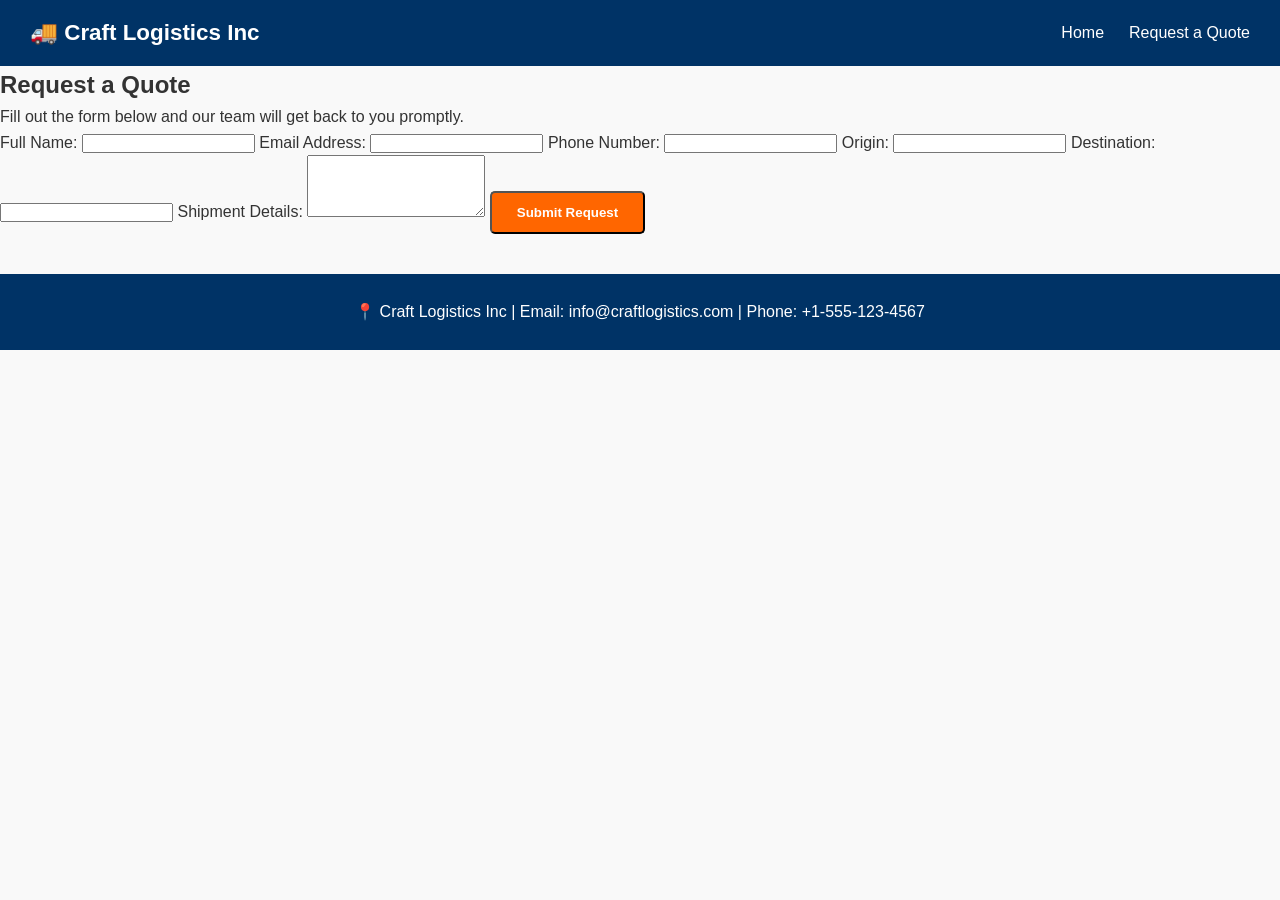
==== quote.html @ d5cdd505 "Initial commit" ====
<!DOCTYPE html>
<html lang="en">
<head>
  <meta charset="UTF-8">
  <meta name="viewport" content="width=device-width, initial-scale=1.0">
  <title>Request a Quote - Craft Logistics Inc</title>
  <link rel="stylesheet" href="styles.css">
</head>
<body>
  <header>
    <div class="logo">🚚 Craft Logistics Inc</div>
    <nav>
      <ul>
        <li><a href="index.html">Home</a></li>
        <li><a href="quote.html">Request a Quote</a></li>
      </ul>
    </nav>
  </header>

  <section class="quote-form">
    <h1>Request a Quote</h1>
    <p>Fill out the form below and our team will get back to you promptly.</p>
    <form action="https://usebasin.com/f/2ca71952ac1c" method="POST">
      <label for="name">Full Name:</label>
      <input type="text" id="name" name="name" required>

      <label for="email">Email Address:</label>
      <input type="email" id="email" name="email" required>

      <label for="phone">Phone Number:</label>
      <input type="tel" id="phone" name="phone">

      <label for="origin">Origin:</label>
      <input type="text" id="origin" name="origin" required>

      <label for="destination">Destination:</label>
      <input type="text" id="destination" name="destination" required>

      <label for="details">Shipment Details:</label>
      <textarea id="details" name="details" rows="4" required></textarea>

      <button type="submit" class="btn">Submit Request</button>
    </form>
  </section>

  <footer>
    <p>📍 Craft Logistics Inc | Email: info@craftlogistics.com | Phone: +1-555-123-4567</p>
  </footer>
</body>
</html>
---- styles.css ----
/* General Reset */
* {
  margin: 0;
  padding: 0;
  box-sizing: border-box;
}

body {
  font-family: 'Open Sans', Arial, sans-serif;
  background: #f9f9f9;
  color: #333;
  line-height: 1.6;
}

/* Header */
header {
  background: #003366;
  color: white;
  padding: 15px 30px;
  display: flex;
  justify-content: space-between;
  align-items: center;
  position: sticky;
  top: 0;
  z-index: 1000;
}

header .logo {
  display: flex;
  align-items: center;
  gap: 10px;
  font-size: 1.4em;
  font-weight: bold;
  font-family: 'Montserrat', sans-serif;
}

header .logo-img {
  width: 80px;
  height: auto;
}

/* Navigation */
nav ul {
  list-style: none;
  display: flex;
  gap: 25px;
}

nav a {
  color: white;
  text-decoration: none;
  font-weight: 500;
  transition: color 0.3s, border-bottom 0.3s;
}

nav a:hover {
  color: #ff6600;
}

nav a.active {
  border-bottom: 2px solid #ff6600;
}

/* Hero Section */
.hero {
  background: url('images/hero.jpg') center/cover no-repeat;
  height: 75vh;
  display: flex;
  align-items: center;
  justify-content: center;
  text-align: center;
  color: white;
  position: relative;
}

.hero::after {
  content: "";
  position: absolute;
  top: 0; left: 0;
  width: 100%; height: 100%;
  background: rgba(0,0,0,0.5);
}

.hero-text {
  position: relative;
  z-index: 1;
}

.hero-text h1 {
  font-size: 3.2em;
  margin-bottom: 15px;
  font-family: 'Montserrat', sans-serif;
  animation: fadeInDown 1s ease-in-out;
}

.hero-text p {
  font-size: 1.3em;
  margin-bottom: 25px;
}

@keyframes fadeInDown {
  from { opacity: 0; transform: translateY(-20px); }
  to { opacity: 1; transform: translateY(0); }
}

.btn {
  background: #ff6600;
  color: white;
  padding: 12px 25px;
  text-decoration: none;
  border-radius: 5px;
  font-weight: bold;
  transition: background 0.3s, transform 0.2s;
}

.btn:hover {
  background: #cc5200;
  transform: scale(1.05);
}

/* Services Section */
.services {
  padding: 60px 20px;
  background: white;
  text-align: center;
}

.services h2 {
  font-size: 2.2em;
  margin-bottom: 40px;
  color: #003366;
  font-family: 'Montserrat', sans-serif;
}

.service-grid {
  display: flex;
  justify-content: center;
  gap: 30px;
  flex-wrap: wrap;
}

.service-box {
  background: #f4f4f4;
  padding: 20px;
  border-radius: 8px;
  width: 280px;
  box-shadow: 0 4px 10px rgba(0,0,0,0.1);
  transition: transform 0.3s, box-shadow 0.3s, background 0.3s;
}

.service-box:hover {
  transform: translateY(-8px);
  box-shadow: 0 8px 16px rgba(0,0,0,0.2);
  background: linear-gradient(135deg, #f4f4f4, #e6f0ff);
}

.service-box img {
  width: 100%;
  border-radius: 5px;
  margin-bottom: 15px;
}

.service-box h3 {
  margin-bottom: 10px;
  color: #003366;
  font-family: 'Montserrat', sans-serif;
}

/* Footer */
footer {
  background: #003366;
  color: white;
  text-align: center;
  padding: 25px 20px;
  margin-top: 40px;
}

footer .contact-info {
  max-width: 600px;
  margin: auto;
  line-height: 1.8;
}

footer a {
  color: #ffcc00;
  text-decoration: none;
}

footer a:hover {
  text-decoration: underline;
}

.social-icons {
  margin-top: 15px;
}

.social-icons a {
  color: white;
  margin: 0 10px;
  font-size: 1.2em;
  transition: color 0.3s;
}

.social-icons a:hover {
  color: #ffcc00;
}

/* Responsive Design */
@media (max-width: 768px) {
  nav ul {
    flex-direction: column;
    gap: 15px;
  }
  .hero-text h1 {
    font-size: 2em;
  }
  .service-grid {
    flex-direction: column;
    align-items: center;
  }
}
.workflow {
  padding: 60px 20px;
  background: #f9f9f9;
  text-align: center;
}

.workflow h2 {
  font-size: 2.2em;
  margin-bottom: 40px;
  color: #003366;
  font-family: 'Montserrat', sans-serif;
}

.workflow-steps {
  display: flex;
  justify-content: center;
  gap: 30px;
  flex-wrap: wrap;
}

.step {
  background: white;
  padding: 25px;
  border-radius: 8px;
  width: 220px;
  box-shadow: 0 4px 10px rgba(0,0,0,0.1);
  transition: transform 0.3s, box-shadow 0.3s;
}

.step:hover {
  transform: translateY(-8px);
  box-shadow: 0 8px 16px rgba(0,0,0,0.2);
}

.step i {
  font-size: 2em;
  color: #ff6600;
  margin-bottom: 15px;
}

.step h3 {
  margin-bottom: 10px;
  color: #003366;
  font-family: 'Montserrat', sans-serif;
}
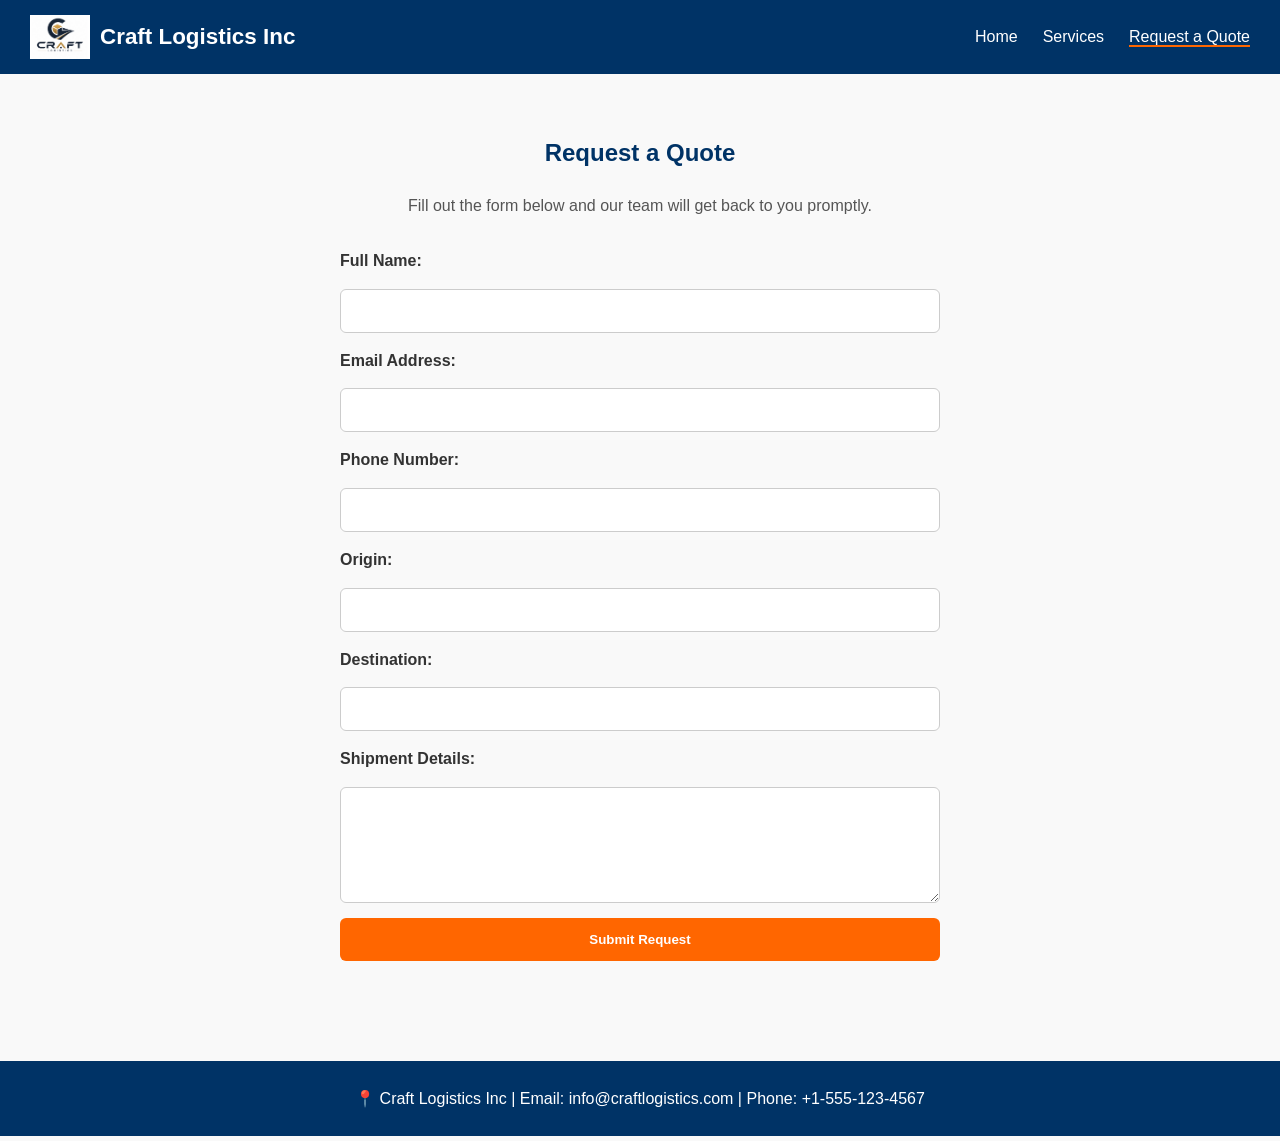
==== commit 2d7821a3: "Responsive Request a Quote form with logo and navigation link" ====
--- a/quote.html
+++ b/quote.html
@@ -8,39 +8,45 @@
 </head>
 <body>
   <header>
-    <div class="logo">🚚 Craft Logistics Inc</div>
+    <div class="logo">
+      <img src="images/logo.png" alt="Craft Logistics Logo" class="logo-img">
+      Craft Logistics Inc
+    </div>
     <nav>
       <ul>
         <li><a href="index.html">Home</a></li>
-        <li><a href="quote.html">Request a Quote</a></li>
+        <li><a href="services.html">Services</a></li>
+        <li><a href="quote.html" class="active">Request a Quote</a></li>
       </ul>
     </nav>
   </header>
 
   <section class="quote-form">
-    <h1>Request a Quote</h1>
-    <p>Fill out the form below and our team will get back to you promptly.</p>
-    <form action="https://usebasin.com/f/2ca71952ac1c" method="POST">
-      <label for="name">Full Name:</label>
-      <input type="text" id="name" name="name" required>
+    <div class="container">
+      <h1>Request a Quote</h1>
+      <p>Fill out the form below and our team will get back to you promptly.</p>
+      <form action="https://usebasin.com/f/2ca71952ac1c" method="POST">
+        <label for="name">Full Name:</label>
+        <input type="text" id="name" name="name" required>
 
-      <label for="email">Email Address:</label>
-      <input type="email" id="email" name="email" required>
+        <label for="email">Email Address:</label>
+        <input type="email" id="email" name="email" required>
 
-      <label for="phone">Phone Number:</label>
-      <input type="tel" id="phone" name="phone">
+        <label for="phone">Phone Number:</label>
+        <input type="tel" id="phone" name="phone">
 
-      <label for="origin">Origin:</label>
-      <input type="text" id="origin" name="origin" required>
+        <label for="origin">Origin:</label>
+        <input type="text" id="origin" name="origin" required>
 
-      <label for="destination">Destination:</label>
-      <input type="text" id="destination" name="destination" required>
+        <label for="destination">Destination:</label>
+        <input type="text" id="destination" name="destination" required>
 
-      <label for="details">Shipment Details:</label>
-      <textarea id="details" name="details" rows="4" required></textarea>
+        <label for="details">Shipment Details:</label>
+        <textarea id="details" name="details" rows="5" required></textarea>
 
-      <button type="submit" class="btn">Submit Request</button>
-    </form>
+        <button type="submit" class="btn">Submit Request</button>
+      </form>
+    </div>
   </section>
 
   <footer>
--- a/styles.css
+++ b/styles.css
@@ -35,7 +35,7 @@
 }
 
 header .logo-img {
-  width: 80px;
+  width: 60px;
   height: auto;
 }
 
@@ -61,109 +61,64 @@
   border-bottom: 2px solid #ff6600;
 }
 
-/* Hero Section */
-.hero {
-  background: url('images/hero.jpg') center/cover no-repeat;
-  height: 75vh;
-  display: flex;
-  align-items: center;
-  justify-content: center;
-  text-align: center;
-  color: white;
-  position: relative;
-}
-
-.hero::after {
-  content: "";
-  position: absolute;
-  top: 0; left: 0;
-  width: 100%; height: 100%;
-  background: rgba(0,0,0,0.5);
-}
-
-.hero-text {
-  position: relative;
-  z-index: 1;
-}
-
-.hero-text h1 {
-  font-size: 3.2em;
-  margin-bottom: 15px;
-  font-family: 'Montserrat', sans-serif;
-  animation: fadeInDown 1s ease-in-out;
-}
-
-.hero-text p {
-  font-size: 1.3em;
-  margin-bottom: 25px;
-}
-
-@keyframes fadeInDown {
-  from { opacity: 0; transform: translateY(-20px); }
-  to { opacity: 1; transform: translateY(0); }
-}
-
-.btn {
-  background: #ff6600;
-  color: white;
-  padding: 12px 25px;
-  text-decoration: none;
-  border-radius: 5px;
-  font-weight: bold;
-  transition: background 0.3s, transform 0.2s;
-}
-
-.btn:hover {
-  background: #cc5200;
-  transform: scale(1.05);
-}
-
-/* Services Section */
-.services {
+/* Quote Form Section */
+.quote-form {
   padding: 60px 20px;
-  background: white;
+  background: #f9f9f9;
   text-align: center;
 }
 
-.services h2 {
-  font-size: 2.2em;
-  margin-bottom: 40px;
+.quote-form .container {
+  max-width: 600px;
+  margin: 0 auto;
+  text-align: left;
+}
+
+.quote-form h1 {
+  text-align: center;
+  margin-bottom: 20px;
   color: #003366;
   font-family: 'Montserrat', sans-serif;
 }
 
-.service-grid {
-  display: flex;
-  justify-content: center;
-  gap: 30px;
-  flex-wrap: wrap;
+.quote-form p {
+  text-align: center;
+  margin-bottom: 30px;
+  color: #555;
 }
 
-.service-box {
-  background: #f4f4f4;
-  padding: 20px;
-  border-radius: 8px;
-  width: 280px;
-  box-shadow: 0 4px 10px rgba(0,0,0,0.1);
-  transition: transform 0.3s, box-shadow 0.3s, background 0.3s;
+.quote-form form {
+  display: flex;
+  flex-direction: column;
+  gap: 15px;
 }
 
-.service-box:hover {
-  transform: translateY(-8px);
-  box-shadow: 0 8px 16px rgba(0,0,0,0.2);
-  background: linear-gradient(135deg, #f4f4f4, #e6f0ff);
+.quote-form label {
+  font-weight: bold;
+  color: #333;
 }
 
-.service-box img {
-  width: 100%;
-  border-radius: 5px;
-  margin-bottom: 15px;
+.quote-form input,
+.quote-form textarea {
+  padding: 12px;
+  border: 1px solid #ccc;
+  border-radius: 6px;
+  font-size: 1rem;
 }
 
-.service-box h3 {
-  margin-bottom: 10px;
-  color: #003366;
-  font-family: 'Montserrat', sans-serif;
+.quote-form button {
+  background: #ff6600;
+  color: white;
+  padding: 14px;
+  border: none;
+  border-radius: 6px;
+  font-weight: bold;
+  cursor: pointer;
+  transition: background 0.3s;
+}
+
+.quote-form button:hover {
+  background: #cc5200;
 }
 
 /* Footer */
@@ -175,92 +130,19 @@
   margin-top: 40px;
 }
 
-footer .contact-info {
-  max-width: 600px;
-  margin: auto;
-  line-height: 1.8;
-}
-
-footer a {
-  color: #ffcc00;
-  text-decoration: none;
-}
-
-footer a:hover {
-  text-decoration: underline;
-}
-
-.social-icons {
-  margin-top: 15px;
-}
-
-.social-icons a {
-  color: white;
-  margin: 0 10px;
-  font-size: 1.2em;
-  transition: color 0.3s;
-}
-
-.social-icons a:hover {
-  color: #ffcc00;
-}
-
 /* Responsive Design */
 @media (max-width: 768px) {
   nav ul {
     flex-direction: column;
     gap: 15px;
   }
-  .hero-text h1 {
-    font-size: 2em;
+  .quote-form .container {
+    width: 100%;
+    padding: 0 10px;
   }
-  .service-grid {
-    flex-direction: column;
-    align-items: center;
+  .quote-form input,
+  .quote-form textarea,
+  .quote-form button {
+    font-size: 1.1rem;   /* larger touch-friendly fields */
   }
 }
-.workflow {
-  padding: 60px 20px;
-  background: #f9f9f9;
-  text-align: center;
-}
-
-.workflow h2 {
-  font-size: 2.2em;
-  margin-bottom: 40px;
-  color: #003366;
-  font-family: 'Montserrat', sans-serif;
-}
-
-.workflow-steps {
-  display: flex;
-  justify-content: center;
-  gap: 30px;
-  flex-wrap: wrap;
-}
-
-.step {
-  background: white;
-  padding: 25px;
-  border-radius: 8px;
-  width: 220px;
-  box-shadow: 0 4px 10px rgba(0,0,0,0.1);
-  transition: transform 0.3s, box-shadow 0.3s;
-}
-
-.step:hover {
-  transform: translateY(-8px);
-  box-shadow: 0 8px 16px rgba(0,0,0,0.2);
-}
-
-.step i {
-  font-size: 2em;
-  color: #ff6600;
-  margin-bottom: 15px;
-}
-
-.step h3 {
-  margin-bottom: 10px;
-  color: #003366;
-  font-family: 'Montserrat', sans-serif;
-}
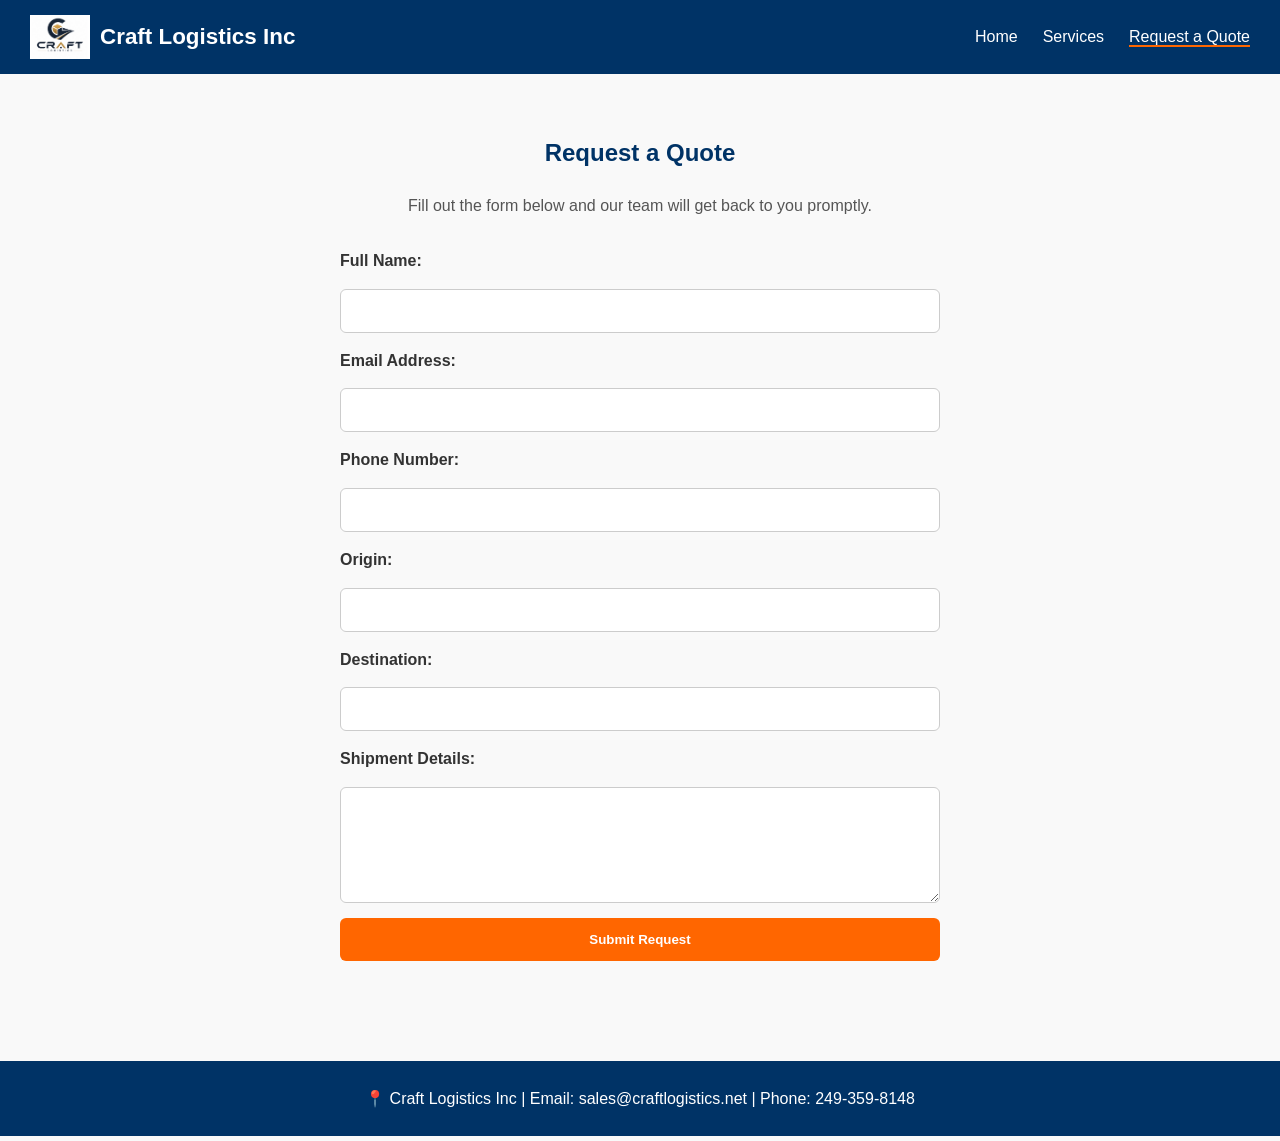
==== commit f2961ac4: "Restored services.html to root with updated content" ====
--- a/quote.html
+++ b/quote.html
@@ -50,7 +50,7 @@
   </section>
 
   <footer>
-    <p>📍 Craft Logistics Inc | Email: info@craftlogistics.com | Phone: +1-555-123-4567</p>
+    <p>📍 Craft Logistics Inc | Email: sales@craftlogistics.net | Phone: 249-359-8148</p>
   </footer>
 </body>
 </html>
--- a/styles.css
+++ b/styles.css
@@ -59,6 +59,162 @@
 
 nav a.active {
   border-bottom: 2px solid #ff6600;
+}
+
+/* Hero Section */
+.hero {
+  background: url('images/hero.jpg') center/cover no-repeat;
+  height: 80vh;
+  display: flex;
+  align-items: center;
+  justify-content: center;
+  text-align: center;
+  color: white;
+}
+
+.hero-text h1 {
+  font-size: 2.5rem;
+  font-family: 'Montserrat', sans-serif;
+}
+
+.hero-text p {
+  margin: 15px 0;
+  font-size: 1.2rem;
+}
+
+.hero-text .btn {
+  display: inline-block;
+  margin-top: 20px;
+  padding: 12px 25px;
+  background: #ff6600;
+  color: white;
+  border-radius: 6px;
+  text-decoration: none;
+  transition: background 0.3s;
+}
+
+.hero-text .btn:hover {
+  background: #cc5200;
+}
+
+/* About Section */
+#about {
+  padding: 60px 20px;
+  background: #fff;
+}
+
+#about .container {
+  max-width: 900px;
+  margin: 0 auto;
+}
+
+#about h2 {
+  text-align: center;
+  margin-bottom: 20px;
+  color: #003366;
+  font-family: 'Montserrat', sans-serif;
+}
+
+/* Services Section */
+.services {
+  padding: 60px 20px;
+  background: #f1f1f1;
+}
+
+.services h2 {
+  text-align: center;
+  margin-bottom: 40px;
+  color: #003366;
+  font-family: 'Montserrat', sans-serif;
+}
+
+/* Homepage services grid */
+.service-grid {
+  display: grid;
+  grid-template-columns: repeat(4, 1fr); /* 4 per row on desktop */
+  gap: 25px;
+}
+
+/* Services page grid */
+#services-page {
+  display: grid;
+  grid-template-columns: repeat(3, 1fr); /* 3 per row on desktop */
+  gap: 25px;
+}
+
+
+/* Service Box + Hover Effect */
+.service-box {
+  background: white;
+  padding: 20px;
+  border-radius: 8px;
+  text-align: center;
+  box-shadow: 0 2px 6px rgba(0,0,0,0.1);
+  transition: transform 0.3s, box-shadow 0.3s;
+}
+
+.service-box:hover {
+  transform: translateY(-5px);
+  box-shadow: 0 6px 12px rgba(0,0,0,0.15);
+}
+
+.service-box img {
+  width: 100%;
+  height: 150px;
+  object-fit: cover;
+  border-radius: 6px;
+  margin-bottom: 15px;
+  transition: transform 0.3s;
+}
+
+.service-box:hover img {
+  transform: scale(1.05);
+}
+
+.service-box h3 {
+  margin-bottom: 10px;
+  color: #003366;
+  transition: color 0.3s;
+}
+
+.service-box:hover h3 {
+  color: #ff6600; /* highlight title on hover */
+}
+
+/* Workflow Section */
+.workflow {
+  padding: 60px 20px;
+  background: #fff;
+}
+
+.workflow h2 {
+  text-align: center;
+  margin-bottom: 40px;
+  color: #003366;
+  font-family: 'Montserrat', sans-serif;
+}
+
+.workflow-steps {
+  display: flex;
+  flex-wrap: wrap;
+  justify-content: center;
+  gap: 30px;
+}
+
+.step {
+  flex: 1 1 200px;
+  text-align: center;
+}
+
+.step i {
+  font-size: 2.5rem;
+  color: #ff6600;
+  margin-bottom: 15px;
+}
+
+.step h3 {
+  margin-bottom: 10px;
+  color: #003366;
 }
 
 /* Quote Form Section */
@@ -130,19 +286,49 @@
   margin-top: 40px;
 }
 
+footer a {
+  color: #ff6600;
+  text-decoration: none;
+}
+
+footer .social-icons {
+  margin-top: 10px;
+}
+
+footer .social-icons a {
+  color: white;
+  margin: 0 10px;
+  font-size: 1.2rem;
+  transition: color 0.3s;
+}
+
+footer .social-icons a:hover {
+  color: #ff6600;
+}
+
 /* Responsive Design */
+@media (max-width: 992px) {
+  .service-grid,
+  #services-page {
+    grid-template-columns: repeat(2, 1fr); /* 2 per row on tablets */
+  }
+}
+
 @media (max-width: 768px) {
   nav ul {
     flex-direction: column;
     gap: 15px;
   }
+  .service-grid,
+  #services-page {
+    grid-template-columns: 1fr; /* 1 per row on mobile */
+  }
+  .workflow-steps {
+    flex-direction: column;
+    align-items: center;
+  }
   .quote-form .container {
     width: 100%;
     padding: 0 10px;
   }
-  .quote-form input,
-  .quote-form textarea,
-  .quote-form button {
-    font-size: 1.1rem;   /* larger touch-friendly fields */
-  }
-}
+}
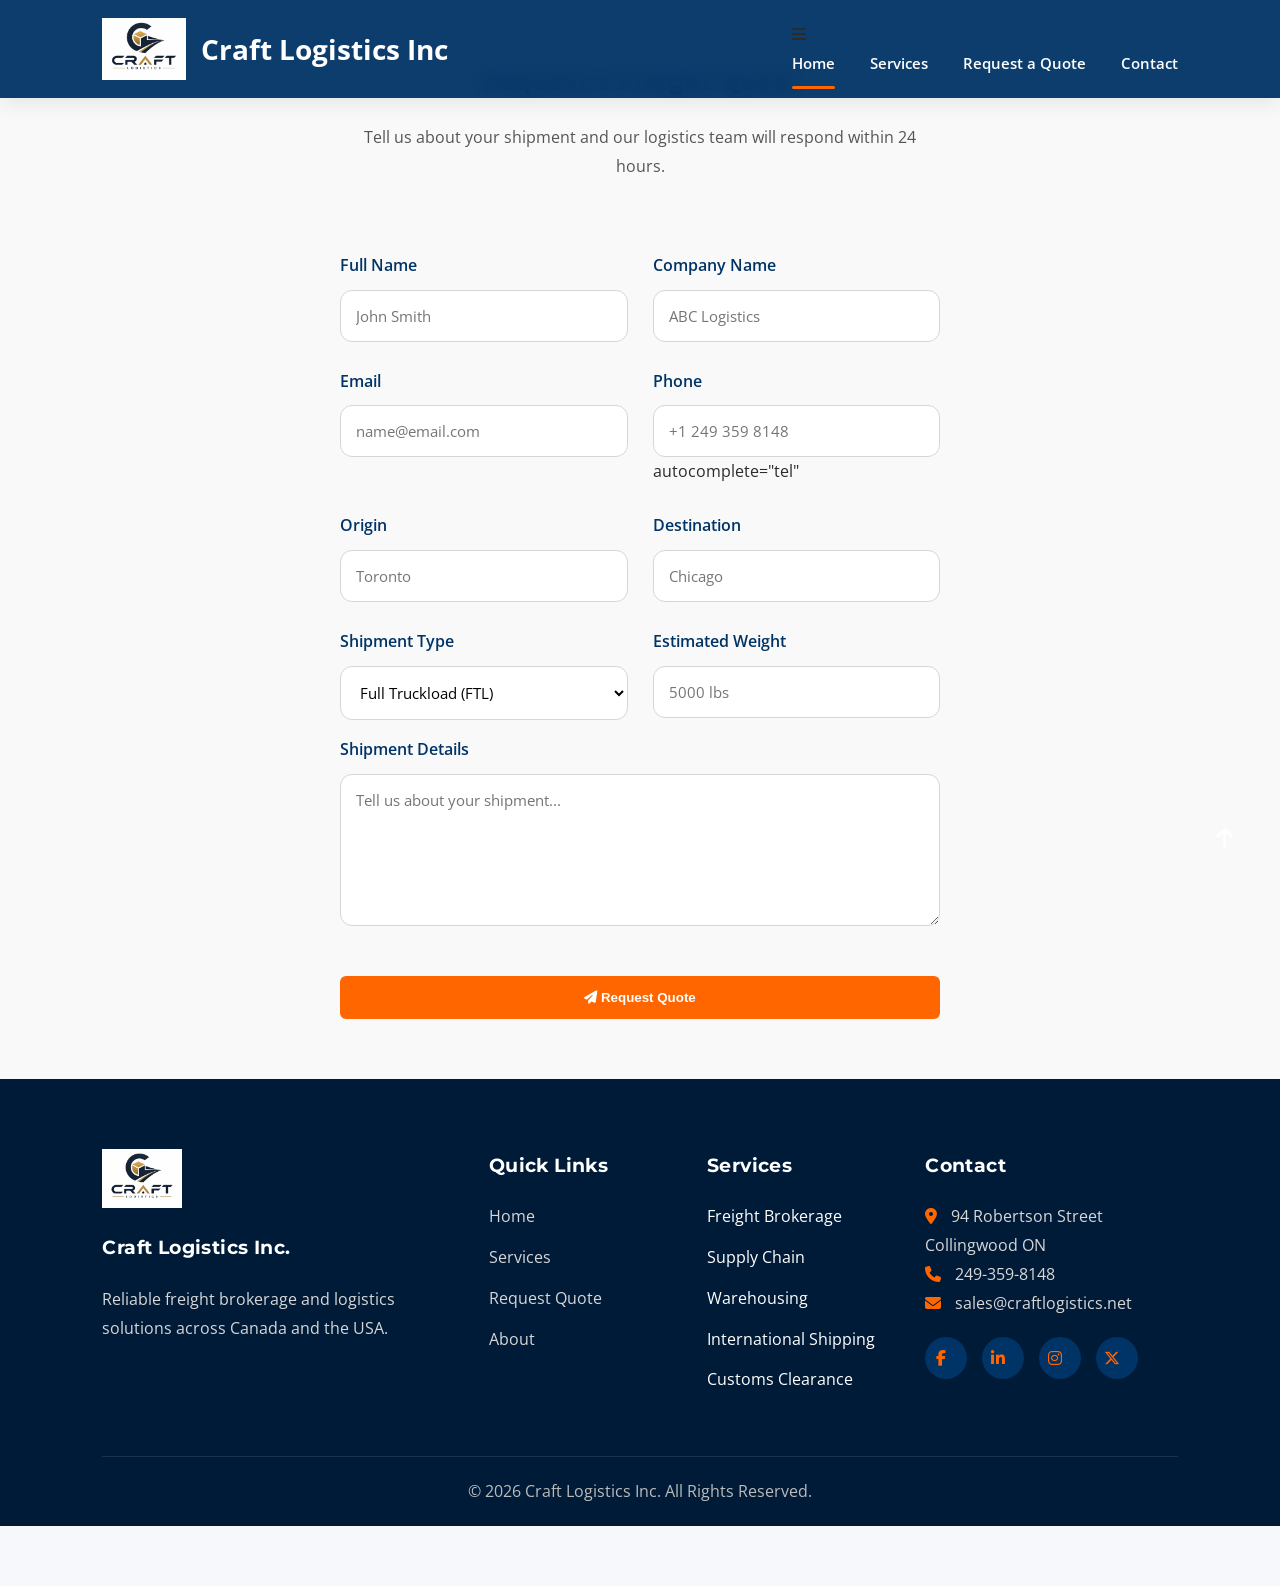
==== commit 950d6206: "Updated HTML/CSS files and added script.js for Craft Logistics website" ====
--- a/quote.html
+++ b/quote.html
@@ -1,56 +1,312 @@
 <!DOCTYPE html>
 <html lang="en">
 <head>
-  <meta charset="UTF-8">
-  <meta name="viewport" content="width=device-width, initial-scale=1.0">
-  <title>Request a Quote - Craft Logistics Inc</title>
-  <link rel="stylesheet" href="styles.css">
+
+<meta charset="UTF-8">
+
+<meta name="viewport" content="width=device-width, initial-scale=1.0">
+
+<title>Request a Quote | Craft Logistics Inc</title>
+
+<meta name="description" content="Request a freight quote from Craft Logistics Inc. Reliable freight brokerage across Canada and the USA.">
+
+<link rel="preconnect" href="https://fonts.googleapis.com">
+
+<link rel="preconnect" href="https://fonts.gstatic.com" crossorigin>
+
+<link href="https://fonts.googleapis.com/css2?family=Montserrat:wght@400;500;600;700;800&family=Open+Sans:wght@400;500;600&display=swap" rel="stylesheet">
+
+<link rel="stylesheet" href="https://cdnjs.cloudflare.com/ajax/libs/font-awesome/6.7.2/css/all.min.css">
+
+<link rel="stylesheet" href="https://unpkg.com/aos@2.3.4/dist/aos.css">
+
+<link rel="stylesheet" href="styles.css">
+
 </head>
 <body>
   <header>
-    <div class="logo">
-      <img src="images/logo.png" alt="Craft Logistics Logo" class="logo-img">
-      Craft Logistics Inc
+    <a href="index.html" class="logo">
+    <img src="images/logo.png"
+         alt="Craft Logistics Logo"
+         class="logo-img">
+
+    <span>Craft Logistics Inc</span>
+</a>
+    <nav>
+
+    <div class="menu-toggle">
+        <i class="fas fa-bars"></i>
     </div>
-    <nav>
-      <ul>
-        <li><a href="index.html">Home</a></li>
+
+    <ul class="nav-links">
+        <li><a href="index.html" class="active">Home</a></li>
         <li><a href="services.html">Services</a></li>
-        <li><a href="quote.html" class="active">Request a Quote</a></li>
-      </ul>
-    </nav>
+        <li><a href="quote.html">Request a Quote</a></li>
+        <li><a href="#contact">Contact</a></li>
+    </ul>
+
+</nav>
   </header>
-
-  <section class="quote-form">
-    <div class="container">
-      <h1>Request a Quote</h1>
-      <p>Fill out the form below and our team will get back to you promptly.</p>
-      <form action="https://usebasin.com/f/2ca71952ac1c" method="POST">
-        <label for="name">Full Name:</label>
-        <input type="text" id="name" name="name" required>
-
-        <label for="email">Email Address:</label>
-        <input type="email" id="email" name="email" required>
-
-        <label for="phone">Phone Number:</label>
-        <input type="tel" id="phone" name="phone">
-
-        <label for="origin">Origin:</label>
-        <input type="text" id="origin" name="origin" required>
-
-        <label for="destination">Destination:</label>
-        <input type="text" id="destination" name="destination" required>
-
-        <label for="details">Shipment Details:</label>
-        <textarea id="details" name="details" rows="5" required></textarea>
-
-        <button type="submit" class="btn">Submit Request</button>
-      </form>
-    </div>
-  </section>
-
-  <footer>
-    <p>📍 Craft Logistics Inc | Email: sales@craftlogistics.net | Phone: 249-359-8148</p>
-  </footer>
+  <section class="quote-form" data-aos="fade-up">
+
+<div class="container">
+
+<h1>Request a Freight Quote</h1>
+
+<p>
+Tell us about your shipment and our logistics team will respond within 24 hours.
+</p>
+
+<form action="https://usebasin.com/f/2ca71952ac1c" method="POST">
+
+<div class="form-grid">
+
+<div class="form-group">
+
+<label>Full Name</label>
+
+<input
+type="text"
+name="name"
+placeholder="John Smith"
+autocomplete="name"
+required>
+
+</div>
+
+<div class="form-group">
+
+<label>Company Name</label>
+
+<input
+type="text"
+name="company"
+placeholder="ABC Logistics">
+
+</div>
+
+<div class="form-group">
+
+<label>Email</label>
+
+<input
+type="email"
+name="email"
+placeholder="name@email.com"
+autocomplete="email"
+required>
+
+</div>
+
+<div class="form-group">
+
+<label>Phone</label>
+
+<input
+type="tel"
+name="phone"
+placeholder="+1 249 359 8148">
+autocomplete="tel"
+
+</div>
+
+<div class="form-group">
+
+<label>Origin</label>
+
+<input
+type="text"
+name="origin"
+placeholder="Toronto">
+
+</div>
+
+<div class="form-group">
+
+<label>Destination</label>
+
+<input
+type="text"
+name="destination"
+placeholder="Chicago">
+
+</div>
+
+<div class="form-group">
+
+<label>Shipment Type</label>
+
+<select name="shipment">
+
+<option>Full Truckload (FTL)</option>
+
+<option>Less Than Truckload (LTL)</option>
+
+<option>Intermodal</option>
+
+<option>Air Freight</option>
+
+<option>Ocean Freight</option>
+
+</select>
+
+</div>
+
+<div class="form-group">
+
+<label>Estimated Weight</label>
+
+<input
+type="text"
+name="weight"
+placeholder="5000 lbs">
+
+</div>
+
+</div>
+
+<div class="form-group">
+
+<label>Shipment Details</label>
+
+<textarea
+name="details"
+rows="6"
+placeholder="Tell us about your shipment..."
+required></textarea>
+
+</div>
+
+<button type="submit">
+
+<i class="fas fa-paper-plane"></i>
+
+Request Quote
+
+</button>
+
+</form>
+
+</div>
+
+</section>
+  <footer id="contact">
+
+<div class="footer-container">
+
+<div class="footer-column">
+
+<img src="images/logo.png" class="footer-logo">
+
+<h3>Craft Logistics Inc.</h3>
+
+<p>
+Reliable freight brokerage and logistics solutions across Canada and the USA.
+</p>
+
+</div>
+
+<div class="footer-column">
+
+<h3>Quick Links</h3>
+
+<ul>
+
+<li><a href="index.html">Home</a></li>
+
+<li><a href="services.html">Services</a></li>
+
+<li><a href="quote.html">Request Quote</a></li>
+
+<li><a href="#about">About</a></li>
+
+</ul>
+
+</div>
+
+<div class="footer-column">
+
+<h3>Services</h3>
+
+<ul>
+
+<li>Freight Brokerage</li>
+
+<li>Supply Chain</li>
+
+<li>Warehousing</li>
+
+<li>International Shipping</li>
+
+<li>Customs Clearance</li>
+
+</ul>
+
+</div>
+
+<div class="footer-column">
+
+<h3>Contact</h3>
+
+<p>
+
+<i class="fas fa-location-dot"></i>
+
+94 Robertson Street
+
+Collingwood ON
+
+</p>
+
+<p>
+
+<i class="fas fa-phone"></i>
+
+249-359-8148
+
+</p>
+
+<p>
+
+<i class="fas fa-envelope"></i>
+
+sales@craftlogistics.net
+
+</p>
+
+<div class="social-icons">
+
+<a href="#"><i class="fab fa-facebook-f"></i></a>
+
+<a href="#"><i class="fab fa-linkedin-in"></i></a>
+
+<a href="#"><i class="fab fa-instagram"></i></a>
+
+<a href="#"><i class="fab fa-x-twitter"></i></a>
+
+</div>
+
+</div>
+
+</div>
+
+<div class="footer-bottom">
+
+© 2026 Craft Logistics Inc. All Rights Reserved.
+
+</div>
+
+</footer>
+<script src="https://unpkg.com/aos@2.3.4/dist/aos.js"></script>
+
+<script>
+AOS.init({
+    duration: 1000,
+    once: true
+});
+</script>
+
+<script src="script.js"></script>
+
 </body>
-</html>
+</html>
--- a/styles.css
+++ b/styles.css
@@ -1,100 +1,303 @@
-/* General Reset */
-* {
-  margin: 0;
-  padding: 0;
-  box-sizing: border-box;
-}
-
-body {
-  font-family: 'Open Sans', Arial, sans-serif;
-  background: #f9f9f9;
-  color: #333;
-  line-height: 1.6;
+/* =====================================
+   GOOGLE FONT RESET
+===================================== */
+
+*{
+    margin:0;
+    padding:0;
+    box-sizing:border-box;
+}
+
+html{
+    scroll-behavior:smooth;
+}
+
+body{
+
+    font-family:'Open Sans',sans-serif;
+
+    background:#f6f8fb;
+
+    color:#2b2b2b;
+
+    overflow-x:hidden;
+
+    line-height:1.8;
+
+}
+
+/* Common Container */
+
+.container{
+
+    width:90%;
+
+    max-width:1280px;
+
+    margin:auto;
+
+}
+
+/* Section */
+
+section{
+
+    padding:90px 0;
+
+}
+
+/* Headings */
+
+h1,h2,h3,h4{
+
+    font-family:'Montserrat',sans-serif;
+
+    font-weight:700;
+
+    letter-spacing:.4px;
+
+}
+
+h2{
+
+    font-size:2.4rem;
+
+    margin-bottom:20px;
+
+    color:#003366;
+
+}
+
+p{
+
+    color:#666;
+
 }
 
 /* Header */
-header {
-  background: #003366;
-  color: white;
-  padding: 15px 30px;
-  display: flex;
-  justify-content: space-between;
-  align-items: center;
-  position: sticky;
-  top: 0;
-  z-index: 1000;
-}
-
-header .logo {
-  display: flex;
-  align-items: center;
-  gap: 10px;
-  font-size: 1.4em;
-  font-weight: bold;
-  font-family: 'Montserrat', sans-serif;
-}
-
-header .logo-img {
-  width: 60px;
-  height: auto;
+/* =====================================
+HEADER
+===================================== */
+
+header{
+
+position:fixed;
+
+top:0;
+
+left:0;
+
+width:100%;
+
+display:flex;
+
+justify-content:space-between;
+
+align-items:center;
+
+padding:18px 8%;
+
+transition:.4s ease;
+
+background:rgba(0,51,102,.95);
+
+backdrop-filter:blur(10px);
+
+z-index:9999;
+
+box-shadow:0 6px 20px rgba(0,0,0,.08);
+
+}
+
+header.scrolled{
+
+background:#003366;
+
+padding:12px 8%;
+
+box-shadow:0 10px 35px rgba(0,0,0,.22);
+
+}
+
+.logo{
+
+display:flex;
+
+align-items:center;
+
+gap:15px;
+
+font-size:28px;
+
+font-weight:700;
+
+color:white;
+
+}
+
+.logo-img{
+
+height:62px;
+
+transition:.3s;
+
+}
+
+.logo:hover .logo-img{
+
+transform:rotate(-8deg) scale(1.08);
+
+filter:drop-shadow(0 5px 10px rgba(255,102,0,.4));
+
 }
 
 /* Navigation */
-nav ul {
-  list-style: none;
-  display: flex;
-  gap: 25px;
-}
-
-nav a {
-  color: white;
-  text-decoration: none;
-  font-weight: 500;
-  transition: color 0.3s, border-bottom 0.3s;
-}
-
-nav a:hover {
-  color: #ff6600;
-}
-
-nav a.active {
-  border-bottom: 2px solid #ff6600;
-}
-
-/* Hero Section */
-.hero {
-  background: url('images/hero.jpg') center/cover no-repeat;
-  height: 80vh;
-  display: flex;
-  align-items: center;
-  justify-content: center;
-  text-align: center;
-  color: white;
-}
-
-.hero-text h1 {
-  font-size: 2.5rem;
-  font-family: 'Montserrat', sans-serif;
-}
-
-.hero-text p {
-  margin: 15px 0;
-  font-size: 1.2rem;
-}
-
-.hero-text .btn {
-  display: inline-block;
-  margin-top: 20px;
-  padding: 12px 25px;
-  background: #ff6600;
-  color: white;
-  border-radius: 6px;
-  text-decoration: none;
-  transition: background 0.3s;
-}
-
-.hero-text .btn:hover {
-  background: #cc5200;
+/* =====================================
+NAVIGATION
+===================================== */
+
+nav ul{
+
+display:flex;
+
+align-items:center;
+
+gap:35px;
+
+list-style:none;
+
+}
+
+nav a{
+
+position:relative;
+
+text-decoration:none;
+
+color:white;
+
+font-weight:600;
+
+font-size:15px;
+
+transition:.35s;
+
+}
+
+nav a::after{
+
+content:"";
+
+position:absolute;
+
+bottom:-8px;
+
+left:0;
+
+width:0;
+
+height:3px;
+
+background:#ff6600;
+
+transition:.35s;
+
+border-radius:30px;
+
+}
+
+nav a:hover{
+
+color:#ffb366;
+
+transform:translateY(-2px);
+
+}
+
+nav a:hover::after{
+
+width:100%;
+
+}
+
+nav a.active::after{
+
+width:100%;
+
+}
+nav a{
+
+padding:8px 0;
+
+}
+/* =====================================
+   PREMIUM HERO
+===================================== */
+
+/* =====================================
+   HERO SECTION
+===================================== */
+
+.hero{
+    position:relative;
+    min-height:100vh;
+    display:flex;
+    justify-content:center;
+    align-items:center;
+    text-align:center;
+    overflow:hidden;
+
+    background:
+        linear-gradient(rgba(0,0,0,.45), rgba(0,0,0,.45)),
+        url("images/hero.jpg");
+
+    background-size:cover;
+    background-position:center;
+    background-repeat:no-repeat;
+
+    animation:heroZoom 20s ease-in-out infinite alternate;
+}
+
+.hero-text{
+    position:relative;
+    z-index:5;
+    max-width:900px;
+    padding:20px;
+}
+
+.hero-text h1{
+    color:#fff;
+    font-size:72px;
+    font-weight:800;
+    line-height:1.1;
+    margin-bottom:25px;
+    text-shadow:0 5px 20px rgba(0,0,0,.45);
+}
+
+.hero-text p{
+    color:#fff;
+    font-size:24px;
+    max-width:700px;
+    margin:0 auto 40px;
+    text-shadow:0 4px 15px rgba(0,0,0,.4);
+}
+
+.hero .btn{
+    display:inline-flex;
+    align-items:center;
+    justify-content:center;
+    padding:16px 38px;
+    border-radius:50px;
+    background:#ff6600;
+    color:#fff;
+    text-decoration:none;
+    font-weight:600;
+    transition:.35s;
+}
+
+.hero .btn:hover{
+    background:#ff7a1a;
+    transform:translateY(-4px);
 }
 
 /* About Section */
@@ -116,9 +319,12 @@
 }
 
 /* Services Section */
-.services {
-  padding: 60px 20px;
-  background: #f1f1f1;
+.services{
+
+padding:110px 0;
+
+background:linear-gradient(to bottom,#f8fbff,#eef4fb);
+
 }
 
 .services h2 {
@@ -131,56 +337,184 @@
 /* Homepage services grid */
 .service-grid {
   display: grid;
-  grid-template-columns: repeat(4, 1fr); /* 4 per row on desktop */
-  gap: 25px;
-}
-
-/* Services page grid */
+  grid-template-columns: repeat(4, 1fr); /* responsive grid */
+  gap: 30px;
+  max-width: 1400px;
+  margin: 0 auto;
+}
+
+/* Services page grid (fixed 3 per row on desktop) */
 #services-page {
   display: grid;
-  grid-template-columns: repeat(3, 1fr); /* 3 per row on desktop */
-  gap: 25px;
-}
-
-
-/* Service Box + Hover Effect */
-.service-box {
-  background: white;
-  padding: 20px;
-  border-radius: 8px;
-  text-align: center;
-  box-shadow: 0 2px 6px rgba(0,0,0,0.1);
-  transition: transform 0.3s, box-shadow 0.3s;
-}
-
-.service-box:hover {
-  transform: translateY(-5px);
-  box-shadow: 0 6px 12px rgba(0,0,0,0.15);
-}
-
-.service-box img {
-  width: 100%;
-  height: 150px;
-  object-fit: cover;
-  border-radius: 6px;
-  margin-bottom: 15px;
-  transition: transform 0.3s;
-}
-
-.service-box:hover img {
-  transform: scale(1.05);
-}
-
-.service-box h3 {
-  margin-bottom: 10px;
-  color: #003366;
-  transition: color 0.3s;
-}
-
-.service-box:hover h3 {
-  color: #ff6600; /* highlight title on hover */
-}
-
+  grid-template-columns: repeat(3, 1fr); /* 3 per row */
+  gap:35px;
+  max-width:1350px;
+  margin: 0 auto;
+}
+
+
+/* =====================================
+   PROFESSIONAL SERVICE CARDS
+===================================== */
+
+.service-box{
+
+background:#fff;
+
+border-radius:18px;
+
+overflow:hidden;
+
+display:flex;
+
+flex-direction:column;
+
+height:100%;
+
+transition:.45s ease;
+
+box-shadow:0 12px 35px rgba(0,0,0,.08);
+
+position:relative;
+
+border:1px solid rgba(0,0,0,.05);
+
+}
+.service-box img{
+
+width:100%;
+
+height:230px;
+
+object-fit:cover;
+
+transition:.6s;
+
+display:block;
+
+}
+.service-box h3{
+
+font-size:1.45rem;
+
+margin:25px 25px 15px;
+
+color:#003366;
+
+transition:.3s;
+
+}
+
+.service-box:hover h3{
+
+color:#ff6600;
+
+}
+.service-box p{
+
+padding:0 25px 30px;
+
+color:#666;
+
+font-size:.98rem;
+
+line-height:1.8;
+
+flex-grow:1;
+
+}
+
+
+.service-box:hover img{
+
+transform:scale(1.08);
+
+}
+
+.service-box::before{
+
+content:"";
+
+position:absolute;
+
+top:0;
+
+left:0;
+
+width:0;
+
+height:5px;
+
+background:#ff6600;
+
+transition:.4s;
+
+}
+
+.service-box:hover::before{
+
+width:100%;
+
+}
+
+.service-box:hover{
+
+transform:translateY(-12px);
+
+box-shadow:0 22px 45px rgba(0,0,0,.18);
+
+}
+.service-btn{
+
+display:inline-flex;
+
+align-items:center;
+
+justify-content:center;
+
+gap:10px;
+
+padding:16px 36px;
+
+background:#ff6600;
+
+color:white;
+
+border-radius:50px;
+
+font-weight:600;
+
+text-decoration:none;
+
+transition:.35s;
+
+box-shadow:0 12px 25px rgba(255,102,0,.25);
+
+}
+.service-btn{
+
+margin:25px;
+
+margin-top:auto;
+
+}
+
+.service-btn:hover{
+
+transform:translateY(-5px);
+
+background:#ff7a1a;
+
+box-shadow:0 18px 35px rgba(255,102,0,.4);
+
+}
+.form-group input,
+.form-group textarea,
+.form-group select{
+
+font-family:'Open Sans',sans-serif;
+
+}
 /* Workflow Section */
 .workflow {
   padding: 60px 20px;
@@ -277,38 +611,783 @@
   background: #cc5200;
 }
 
-/* Footer */
-footer {
-  background: #003366;
-  color: white;
-  text-align: center;
-  padding: 25px 20px;
-  margin-top: 40px;
-}
-
-footer a {
-  color: #ff6600;
-  text-decoration: none;
-}
-
-footer .social-icons {
-  margin-top: 10px;
-}
-
-footer .social-icons a {
-  color: white;
-  margin: 0 10px;
-  font-size: 1.2rem;
-  transition: color 0.3s;
-}
-
-footer .social-icons a:hover {
-  color: #ff6600;
+
+.scroll-indicator{
+
+position:absolute;
+
+bottom:35px;
+
+left:50%;
+
+transform:translateX(-50%);
+
+z-index:10;
+
+}
+
+.scroll-indicator span{
+
+display:block;
+
+width:28px;
+
+height:45px;
+
+border:2px solid white;
+
+border-radius:40px;
+
+position:relative;
+
+}
+
+.scroll-indicator span::before{
+
+content:"";
+
+position:absolute;
+
+left:50%;
+
+top:8px;
+
+width:6px;
+
+height:6px;
+
+background:white;
+
+border-radius:50%;
+
+transform:translateX(-50%);
+
+animation:scrollMouse 2s infinite;
+
+}
+/* =====================================
+Call To Action
+===================================== */
+
+.cta{
+
+background:linear-gradient(135deg,#003366,#00509d);
+
+text-align:center;
+
+padding:90px 20px;
+
+color:white;
+
+}
+
+.cta h2{
+
+color:white;
+
+font-size:2.6rem;
+
+margin-bottom:20px;
+
+}
+
+.cta p{
+
+color:#f1f1f1;
+
+max-width:700px;
+
+margin:auto;
+
+margin-bottom:35px;
+
+}
+
+.cta .btn{
+
+display:inline-flex;
+
+align-items:center;
+
+justify-content:center;
+
+gap:10px;
+
+padding:16px 36px;
+
+background:#ff6600;
+
+color:white;
+
+border-radius:50px;
+
+font-weight:600;
+
+text-decoration:none;
+
+transition:.35s;
+
+box-shadow:0 12px 25px rgba(255,102,0,.25);
+
+
+}
+
+.cta .btn:hover{
+
+transform:translateY(-5px);
+
+background:#ff7a1a;
+
+box-shadow:0 18px 35px rgba(255,102,0,.4);
+
+}
+/* =====================================
+   Statistics
+===================================== */
+
+.stats{
+
+background:#003366;
+
+padding:80px 0;
+
+}
+
+.stats-grid{
+
+display:grid;
+
+grid-template-columns:repeat(4,1fr);
+
+gap:30px;
+
+text-align:center;
+
+}
+
+.stat-box{
+
+color:white;
+
+padding:30px;
+
+border-radius:15px;
+
+transition:.4s;
+
+}
+
+.stat-box:hover{
+
+transform:translateY(-8px);
+
+background:rgba(255,255,255,.08);
+
+}
+
+.stat-box i{
+
+font-size:45px;
+
+margin-bottom:20px;
+
+color:#ff6600;
+
+}
+
+.stat-box h2{
+
+font-size:3rem;
+
+color:white;
+
+margin-bottom:10px;
+
+}
+
+.stat-box p{
+
+color:#ddd;
+
+font-size:1rem;
+
+}
+
+
+
+/*====================================
+PREMIUM FOOTER
+====================================*/
+
+footer{
+
+background:#001b38;
+
+color:white;
+
+padding:70px 8% 20px;
+
+margin-top:0;
+
+}
+
+.footer-container{
+
+display:grid;
+
+grid-template-columns:2fr 1fr 1fr 1.5fr;
+
+gap:50px;
+
+}
+
+.footer-column h3{
+
+margin-bottom:20px;
+
+color:white;
+
+}
+
+.footer-logo{
+
+width:80px;
+
+margin-bottom:15px;
+
+}
+
+.footer-column p{
+
+color:#d7d7d7;
+
+line-height:1.8;
+
+}
+
+.footer-column ul{
+
+list-style:none;
+
+padding:0;
+
+}
+
+.footer-column ul li{
+
+margin:12px 0;
+
+}
+
+.footer-column ul li a{
+
+text-decoration:none;
+
+color:#d7d7d7;
+
+transition:.3s;
+
+}
+
+.footer-column ul li a:hover{
+
+color:#ff6600;
+
+padding-left:8px;
+
+}
+
+.footer-column i{
+
+color:#ff6600;
+
+margin-right:10px;
+
+}
+
+.social-icons{
+
+margin-top:20px;
+
+display:flex;
+
+gap:15px;
+
+}
+
+.social-icons a{
+
+width:42px;
+
+height:42px;
+
+display:flex;
+
+justify-content:center;
+
+align-items:center;
+
+border-radius:50%;
+
+background:#003366;
+
+transition:.3s;
+
+text-decoration:none;
+
+color:white;
+
+}
+
+.social-icons a:hover{
+
+background:#ff6600;
+
+transform:translateY(-5px);
+
+}
+
+.footer-bottom{
+
+border-top:1px solid rgba(255,255,255,.1);
+
+margin-top:50px;
+
+padding-top:20px;
+
+text-align:center;
+
+color:#bbb;
+
+}
+.floating-buttons{
+
+position:fixed;
+
+right:25px;
+
+bottom:100px;
+
+display:flex;
+
+flex-direction:column;
+
+gap:15px;
+
+z-index:9999;
+
+}
+
+.floating-buttons a{
+
+width:60px;
+
+height:60px;
+
+display:flex;
+
+justify-content:center;
+
+align-items:center;
+
+border-radius:50%;
+
+color:white;
+
+font-size:24px;
+
+text-decoration:none;
+
+transition:.3s;
+
+box-shadow:0 10px 30px rgba(0,0,0,.25);
+
+}
+
+.call-btn{
+
+background:#003366;
+
+}
+
+.whatsapp-btn{
+
+background:#25D366;
+
+}
+
+.floating-buttons a:hover{
+
+transform:scale(1.1);
+
+}
+
+
+/* =====================================
+Why Choose Us
+===================================== */
+
+.why-us{
+
+background:#f8fbff;
+
+padding:100px 0;
+
+}
+
+.why-grid{
+
+display:grid;
+
+grid-template-columns:repeat(4,1fr);
+
+gap:30px;
+
+margin-top:60px;
+
+}
+
+.why-card{
+
+background:white;
+
+padding:40px 30px;
+
+border-radius:18px;
+
+text-align:center;
+
+box-shadow:0 10px 35px rgba(0,0,0,.08);
+
+transition:.4s;
+
+}
+
+.why-card:hover{
+
+transform:translateY(-10px);
+
+}
+
+.why-card i{
+
+font-size:40px;
+
+color:#ff6600;
+
+margin-bottom:20px;
+
+}
+
+.why-card h3{
+
+margin-bottom:15px;
+
+}
+
+
+
+
+
+@keyframes scrollMouse{
+
+0%{
+
+opacity:1;
+
+transform:translate(-50%,0);
+
+}
+
+50%{
+
+opacity:1;
+
+}
+
+100%{
+
+opacity:1;
+
+transform:translate(-50%,18px);
+
+}
+
+}
+/* =====================================
+Animations
+===================================== */
+
+@keyframes fadeUp{
+
+from{
+
+opacity:1;
+
+transform:translateY(50px);
+
+}
+
+to{
+
+opacity:1;
+
+transform:translateY(0);
+
+}
+
+}
+
+@keyframes heroZoom{
+
+from{
+
+transform:scale(1);
+
+}
+
+to{
+
+transform:scale(1.12);
+
+}
+
+}
+/*==================================
+Scroll To Top Button
+==================================*/
+
+#scrollTop{
+
+position:fixed;
+
+bottom:35px;
+
+right:30px;
+
+width:52px;
+
+height:52px;
+
+border:none;
+
+border-radius:50%;
+
+background:#ff6600;
+
+color:white;
+
+font-size:22px;
+
+cursor:pointer;
+
+opacity:1;
+
+visibility:hidden;
+
+transition:.35s;
+
+box-shadow:0 15px 30px rgba(0,0,0,.25);
+
+z-index:9999;
+
+}
+
+#scrollTop.show{
+
+opacity:1;
+
+visibility:visible;
+
+}
+
+#scrollTop:hover{
+
+background:#003366;
+
+transform:translateY(-6px);
+
+}
+
+/*==================================
+Reveal Animation
+==================================*/
+
+.service-box,
+.step,
+#about,
+.workflow,
+.quote-form,
+footer{
+
+opacity:1;
+
+transform:translateY(60px);
+
+transition:1s;
+
+}
+
+.active{
+
+opacity:1 !important;
+
+transform:translateY(0) !important;
+
+}
+/*====================================
+Professional Quote Form
+====================================*/
+
+.form-grid{
+
+display:grid;
+
+grid-template-columns:repeat(2,1fr);
+
+gap:25px;
+
+margin-top:40px;
+
+}
+
+.form-group{
+
+display:flex;
+
+flex-direction:column;
+
+}
+
+.form-group label{
+
+margin-bottom:10px;
+
+font-weight:600;
+
+color:#003366;
+
+}
+
+.form-group input,
+.form-group textarea,
+.form-group select{
+
+padding:15px;
+
+border:1px solid #d6d6d6;
+
+border-radius:12px;
+
+font-size:15px;
+
+transition:.3s;
+
+background:white;
+
+}
+
+.form-group input:focus,
+.form-group textarea:focus,
+.form-group select:focus{
+
+outline:none;
+
+border-color:#ff6600;
+
+box-shadow:0 0 15px rgba(255,102,0,.15);
+
+}
+
+textarea{
+
+resize:vertical;
+
+}
+
+.quote-form button{
+
+margin-top:35px;
+
+width:100%;
+
+}
+
+@media(max-width:768px){
+
+.form-grid{
+
+grid-template-columns:1fr;
+
+}
+
+}
+.hero-text{
+opacity:1;
+transform:translateY(40px);
+transition:1s;
+}
+
+.hero-text.active{
+opacity:1;
+transform:translateY(0);
+}
+.services-hero{
+background:
+linear-gradient(rgba(0,0,0,.55),rgba(0,0,0,.55)),
+url("images/freight.webp") center center/cover no-repeat;
+}
+@media(max-width:900px){
+
+.why-grid{
+
+grid-template-columns:repeat(2,1fr);
+
+}
+
+}
+
+@media(max-width:600px){
+
+.why-grid{
+
+grid-template-columns:1fr;
+
+}
+}
+@media(max-width:900px){
+
+.footer-container{
+
+grid-template-columns:1fr 1fr;
+
+}
+
+}
+
+@media(max-width:600px){
+
+.footer-container{
+
+grid-template-columns:1fr;
+
+text-align:center;
+
+}
+
+.social-icons{
+
+justify-content:center;
+
+}
+
 }
 
 /* Responsive Design */
 @media (max-width: 992px) {
-  .service-grid,
+  .service-grid {
+    grid-template-columns: repeat(2, 1fr); /* 2 per row on tablets */
+  }
   #services-page {
     grid-template-columns: repeat(2, 1fr); /* 2 per row on tablets */
   }
@@ -319,7 +1398,9 @@
     flex-direction: column;
     gap: 15px;
   }
-  .service-grid,
+  .service-grid {
+    grid-template-columns: 1fr; /* 1 per row on mobile */
+  }
   #services-page {
     grid-template-columns: 1fr; /* 1 per row on mobile */
   }
@@ -332,3 +1413,61 @@
     padding: 0 10px;
   }
 }
+@media(max-width:900px){
+
+.stats-grid{
+
+grid-template-columns:repeat(2,1fr);
+
+}
+
+}
+
+@media(max-width:600px){
+
+.stats-grid{
+
+grid-template-columns:1fr;
+
+}
+
+}
+.logo{
+
+text-decoration:none;
+
+color:white;
+
+}
+@media(max-width:768px){
+
+header{
+
+padding:15px 20px;
+
+}
+
+.logo span{
+
+font-size:18px;
+
+}
+
+.logo-img{
+
+height:48px;
+
+}
+
+}
+a:focus,
+button:focus,
+input:focus,
+textarea:focus,
+select:focus{
+
+outline:3px solid rgba(255,102,0,.4);
+
+outline-offset:3px;
+
+}
